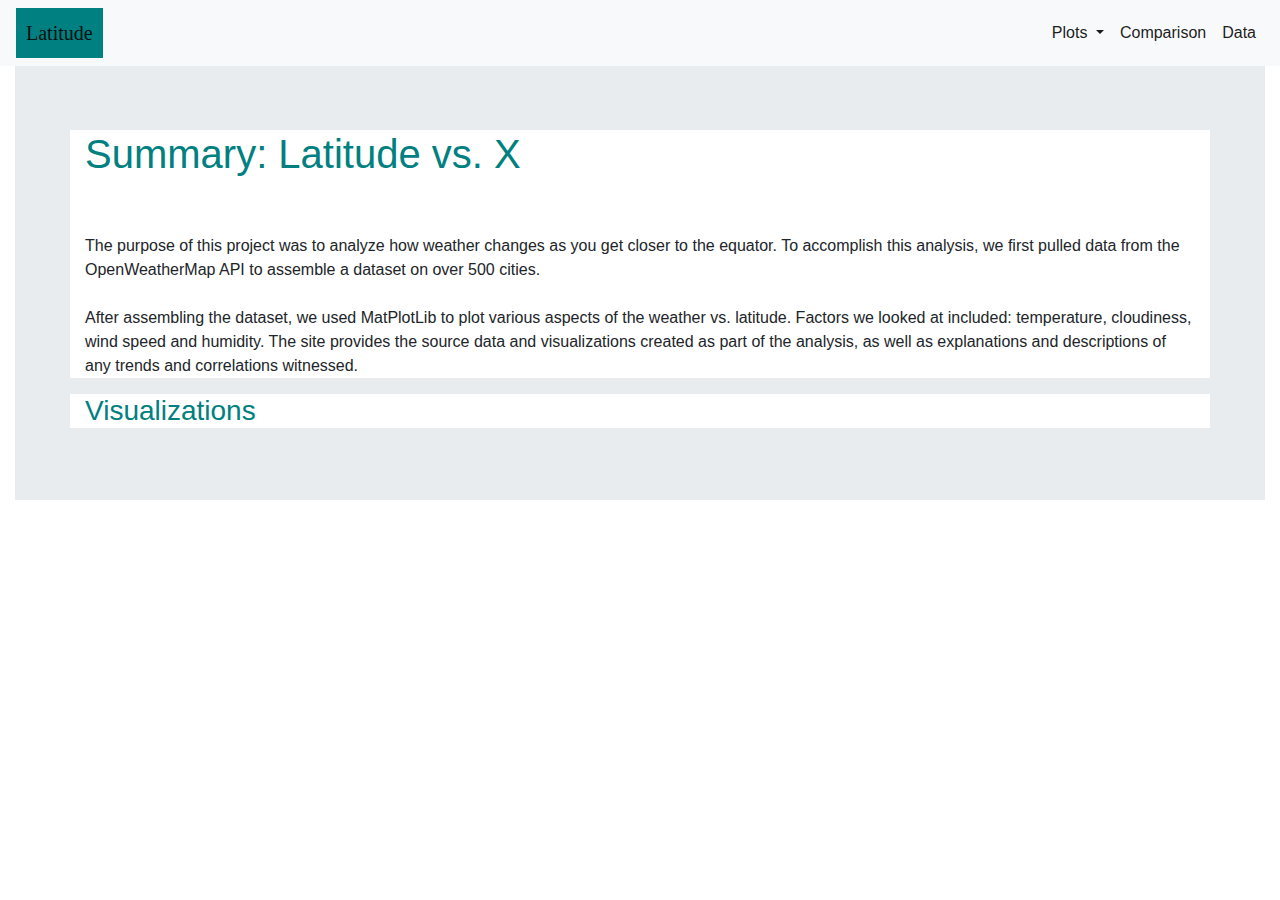
==== index.html @ e171aca1 "half way with landing page" ====
<!DOCTYPE html>
<html lang="en">

<head>
  <meta charset="UTF-8">
  <title>Tiffany Harris Web Design Challenge</title>
  <link rel="stylesheet" href="https://stackpath.bootstrapcdn.com/bootstrap/4.3.1/css/bootstrap.min.css" integrity="sha384-ggOyR0iXCbMQv3Xipma34MD+dH/1fQ784/j6cY/iJTQUOhcWr7x9JvoRxT2MZw1T" crossorigin="anonymous">
  <link rel="stylesheet" href="style.css">
</head>
<body>
  <nav class="navbar navbar-expand-lg navbar-light bg-light">
    <a class="navbar-brand" href="#">Latitude</a>
    <button class="navbar-toggler" type="button" data-toggle="collapse" data-target="#navbarSupportedContent" aria-controls="navbarSupportedContent" aria-expanded="false" aria-label="Toggle navigation">
      <span class="navbar-toggler-icon"></span>
    </button>

    <div class="collapse navbar-collapse" id="navbarSupportedContent">
      <ul class="navbar-nav ml-auto">
        <li class="nav-item dropdown">
          <a class="nav-link dropdown-toggle active" href="#" id="navbarDropdown" role="button" data-toggle="dropdown" aria-haspopup="true" aria-expanded="false">
            Plots
          </a>
          <div class="dropdown-menu" aria-labelledby="navbarDropdown">
            <a class="dropdown-item" href="#">Max Temperature</a>
            <a class="dropdown-item" href="#">Humidtiy</a>
            <a class="dropdown-item" href="#">Cloudiness</a>
            <a class="dropdown-item" href="#">Wind Speed</a>
          </div>
        </li>
        <li class="nav-item">
          <a class="nav-link active" href="#" tabindex="-1">Comparison</a>
        </li>
        <li class="nav-item">
          <a class="nav-link active" href="#">Data</a>
        </li>
      </ul>
    </div>
  </nav>

  <div class="container-fluid">
    <div class="jumbotron jumbotron-fluid">
        <div class="container" style="background-color: white">
          <h1 class="display-5" style= "color: teal">Summary: Latitude vs. X</h1>
          <p><br><br>The purpose of this project was to analyze how weather changes as you get closer to the equator. To accomplish this analysis, we first pulled data from the OpenWeatherMap API to assemble a dataset on over 500 cities.<br><br> After assembling the dataset, we used MatPlotLib to plot various aspects of the weather vs. latitude. Factors we looked at included: temperature, cloudiness, wind speed and humidity. The site provides the source data and visualizations created as part of the analysis, as well as explanations and descriptions of any trends and correlations witnessed.</p>
        </div>
        <div class="container" style="background-color: white">
          <h3 class="display-5" style= "color: teal">Visualizations</h3>
        </div>
    </div>
  </div>


<script src="https://code.jquery.com/jquery-3.3.1.slim.min.js" integrity="sha384-q8i/X+965DzO0rT7abK41JStQIAqVgRVzpbzo5smXKp4YfRvH+8abtTE1Pi6jizo" crossorigin="anonymous"></script>
<script src="https://cdnjs.cloudflare.com/ajax/libs/popper.js/1.14.7/umd/popper.min.js" integrity="sha384-UO2eT0CpHqdSJQ6hJty5KVphtPhzWj9WO1clHTMGa3JDZwrnQq4sF86dIHNDz0W1" crossorigin="anonymous"></script>
<script src="https://stackpath.bootstrapcdn.com/bootstrap/4.3.1/js/bootstrap.min.js" integrity="sha384-JjSmVgyd0p3pXB1rRibZUAYoIIy6OrQ6VrjIEaFf/nJGzIxFDsf4x0xIM+B07jRM" crossorigin="anonymous"></script>

</body>

</html>
---- style.css ----
.navbar-brand{
    background-color: teal;
    font-family: "Times New Roman", Times, serif;
    color: purple;
    padding: 10px;
}

.test{
    background-color: red;
}
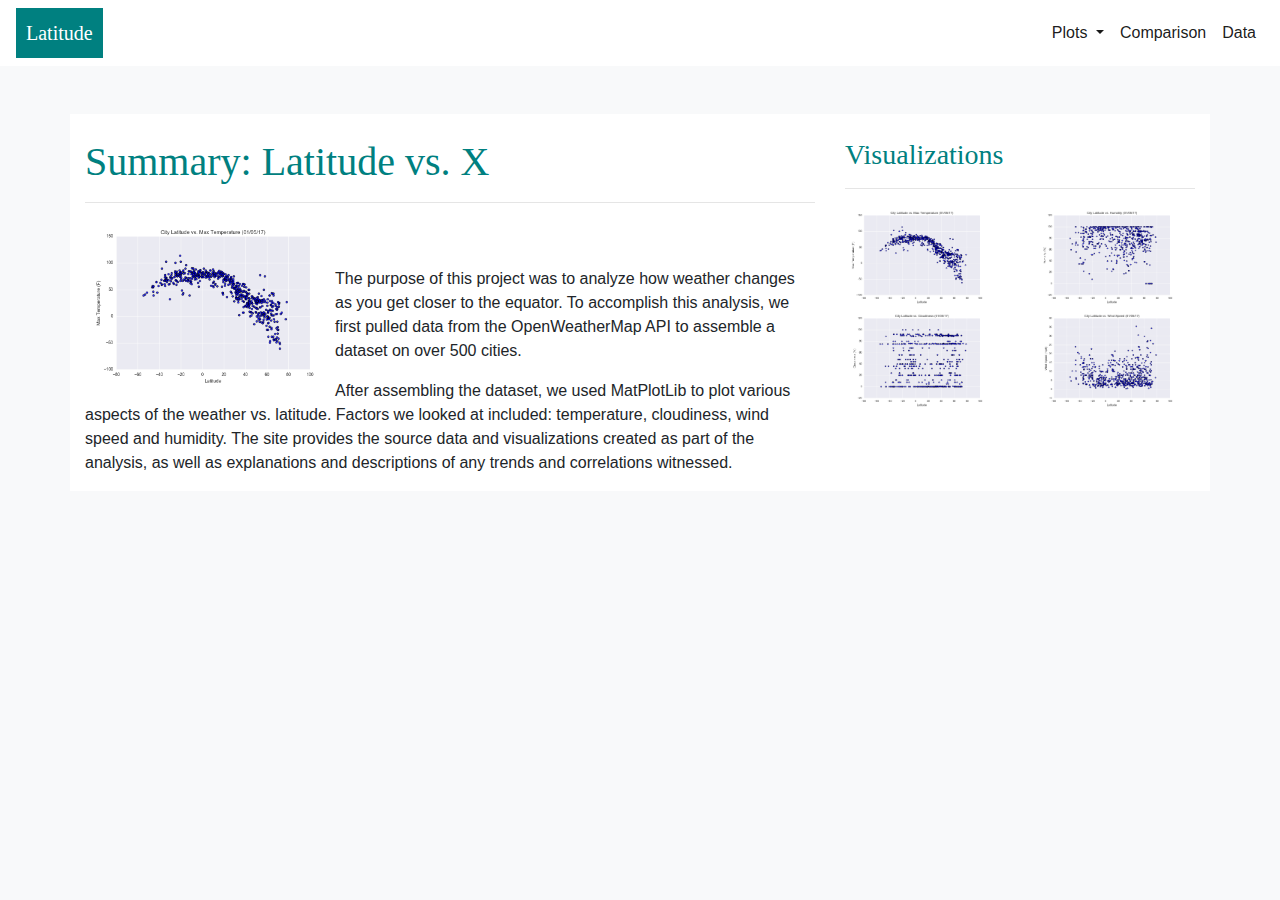
==== commit 4c9ce6e5: "updated files" ====
--- a/index.html
+++ b/index.html
@@ -7,9 +7,9 @@
   <link rel="stylesheet" href="https://stackpath.bootstrapcdn.com/bootstrap/4.3.1/css/bootstrap.min.css" integrity="sha384-ggOyR0iXCbMQv3Xipma34MD+dH/1fQ784/j6cY/iJTQUOhcWr7x9JvoRxT2MZw1T" crossorigin="anonymous">
   <link rel="stylesheet" href="style.css">
 </head>
-<body>
-  <nav class="navbar navbar-expand-lg navbar-light bg-light">
-    <a class="navbar-brand" href="#">Latitude</a>
+<body class="bg-light">
+  <nav class="navbar navbar-expand-lg navbar-light bg-white">
+    <a class="navbar-brand text-white" href="#">Latitude</a>
     <button class="navbar-toggler" type="button" data-toggle="collapse" data-target="#navbarSupportedContent" aria-controls="navbarSupportedContent" aria-expanded="false" aria-label="Toggle navigation">
       <span class="navbar-toggler-icon"></span>
     </button>
@@ -36,19 +36,43 @@
       </ul>
     </div>
   </nav>
+<!-- start of main body -->
+<br><br>
+<div class="container">
+  <br>
+  <div class="row">
+    <!-- left side -->
 
-  <div class="container-fluid">
-    <div class="jumbotron jumbotron-fluid">
-        <div class="container" style="background-color: white">
-          <h1 class="display-5" style= "color: teal">Summary: Latitude vs. X</h1>
-          <p><br><br>The purpose of this project was to analyze how weather changes as you get closer to the equator. To accomplish this analysis, we first pulled data from the OpenWeatherMap API to assemble a dataset on over 500 cities.<br><br> After assembling the dataset, we used MatPlotLib to plot various aspects of the weather vs. latitude. Factors we looked at included: temperature, cloudiness, wind speed and humidity. The site provides the source data and visualizations created as part of the analysis, as well as explanations and descriptions of any trends and correlations witnessed.</p>
+    <div class="col col-12 col-md-8 divbdy">
+        <h1 class="display-5" style= "color: teal; font-family: Times New Roman">Summary: Latitude vs. X</h1>
+        <hr>
+        <img src="visualizations/Fig1.png" align="left" width= "250">
+        <p><br><br>The purpose of this project was to analyze how weather changes as you get closer to the equator. To accomplish this analysis, we first pulled data from the OpenWeatherMap API to assemble a dataset on over 500 cities.</p>
+        <p>After assembling the dataset, we used MatPlotLib to plot various aspects of the weather vs. latitude. Factors we looked at included: temperature, cloudiness, wind speed and humidity. The site provides the source data and visualizations created as part of the analysis, as well as explanations and descriptions of any trends and correlations witnessed.</p>
+        </hr>
+      </div>
+    
+    <div class="col col-12 col-md-4 divbdy">
+        <h3 class="display-5" style= "color: teal; font-family: Times New Roman">Visualizations</h3>
+        <hr>
+        <div class="row">
+          <div class="col col-3 col-md-6">
+            <img src="visualizations/Fig1.png" width="150">
+          </div>
+          <div class="col col-3 col-md-6">
+            <img src="visualizations/Fig2.png" width="150">
+          </div>
+          <div class="col col-3 col-md-6">
+            <img src="visualizations/Fig3.png" width="150">
+          </div>
+          <div class="col col-3 col-md-6">
+            <img src="visualizations/Fig4.png" width="150">
+          </div>
         </div>
-        <div class="container" style="background-color: white">
-          <h3 class="display-5" style= "color: teal">Visualizations</h3>
-        </div>
+        </hr>
     </div>
   </div>
-
+</div>
 
 <script src="https://code.jquery.com/jquery-3.3.1.slim.min.js" integrity="sha384-q8i/X+965DzO0rT7abK41JStQIAqVgRVzpbzo5smXKp4YfRvH+8abtTE1Pi6jizo" crossorigin="anonymous"></script>
 <script src="https://cdnjs.cloudflare.com/ajax/libs/popper.js/1.14.7/umd/popper.min.js" integrity="sha384-UO2eT0CpHqdSJQ6hJty5KVphtPhzWj9WO1clHTMGa3JDZwrnQq4sF86dIHNDz0W1" crossorigin="anonymous"></script>
--- a/style.css
+++ b/style.css
@@ -5,6 +5,6 @@
     padding: 10px;
 }
 
-.test{
-    background-color: red;
-}+.container{
+    background-color: white;
+}
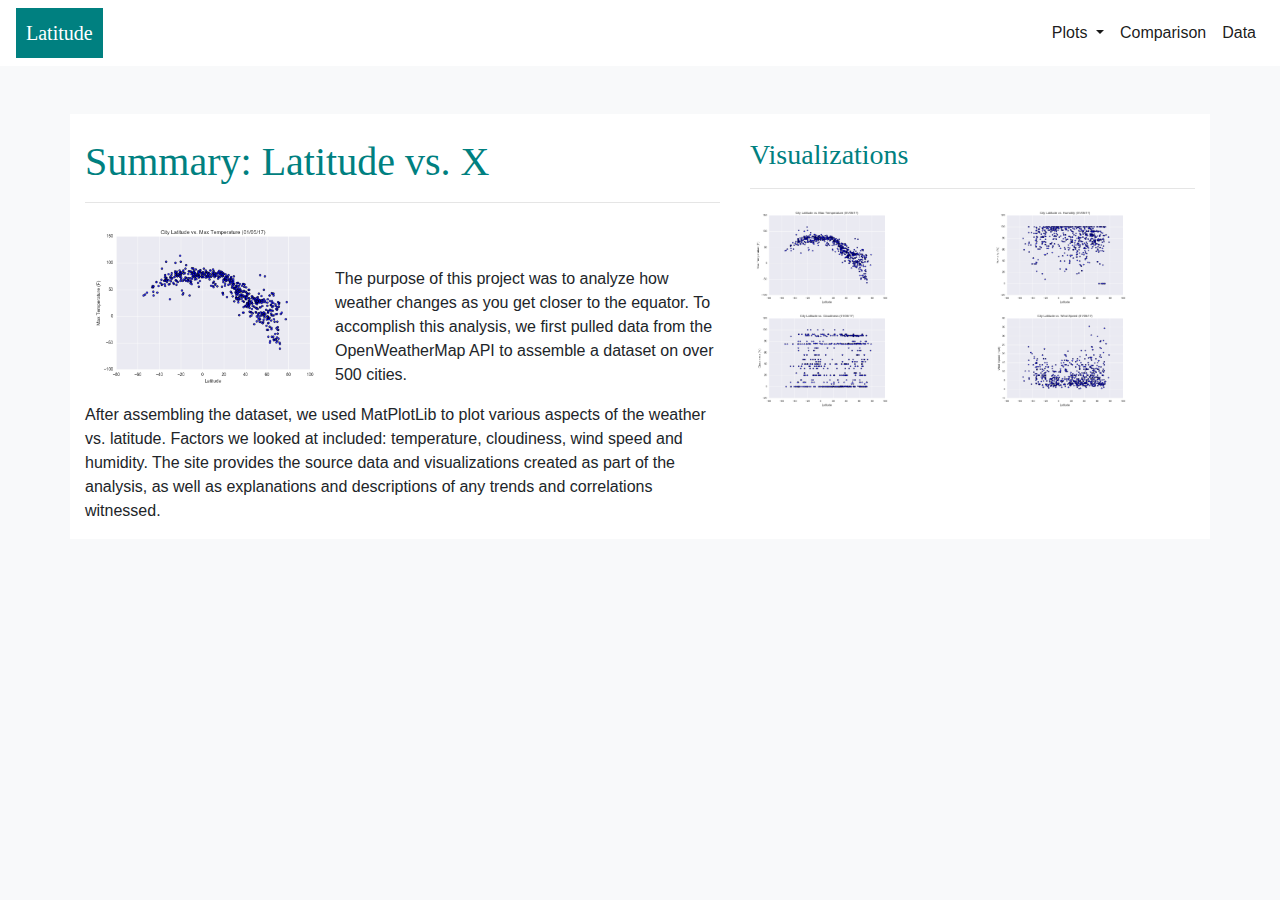
==== commit e54b8bd1: "done except data.html" ====
--- a/index.html
+++ b/index.html
@@ -3,13 +3,14 @@
 
 <head>
   <meta charset="UTF-8">
-  <title>Tiffany Harris Web Design Challenge</title>
+  <meta name="viewport" content="width=device-width, initial-scale=1">
+  <title>Landing</title>
   <link rel="stylesheet" href="https://stackpath.bootstrapcdn.com/bootstrap/4.3.1/css/bootstrap.min.css" integrity="sha384-ggOyR0iXCbMQv3Xipma34MD+dH/1fQ784/j6cY/iJTQUOhcWr7x9JvoRxT2MZw1T" crossorigin="anonymous">
   <link rel="stylesheet" href="style.css">
 </head>
 <body class="bg-light">
-  <nav class="navbar navbar-expand-lg navbar-light bg-white">
-    <a class="navbar-brand text-white" href="#">Latitude</a>
+  <nav class="navbar navbar-expand-lg navbar-light">
+    <a class="navbar-brand text-white" href="index.html">Latitude</a>
     <button class="navbar-toggler" type="button" data-toggle="collapse" data-target="#navbarSupportedContent" aria-controls="navbarSupportedContent" aria-expanded="false" aria-label="Toggle navigation">
       <span class="navbar-toggler-icon"></span>
     </button>
@@ -21,17 +22,17 @@
             Plots
           </a>
           <div class="dropdown-menu" aria-labelledby="navbarDropdown">
-            <a class="dropdown-item" href="#">Max Temperature</a>
-            <a class="dropdown-item" href="#">Humidtiy</a>
-            <a class="dropdown-item" href="#">Cloudiness</a>
-            <a class="dropdown-item" href="#">Wind Speed</a>
+            <a class="dropdown-item" href="max-temperature.html">Max Temperature</a>
+            <a class="dropdown-item" href="humidity.html#">Humidity</a>
+            <a class="dropdown-item" href="cloudiness.html">Cloudiness</a>
+            <a class="dropdown-item" href="wind-speed.html">Wind Speed</a>
           </div>
         </li>
         <li class="nav-item">
-          <a class="nav-link active" href="#" tabindex="-1">Comparison</a>
+          <a class="nav-link active" href="comparisons.html">Comparison</a>
         </li>
         <li class="nav-item">
-          <a class="nav-link active" href="#">Data</a>
+          <a class="nav-link active" href="data.html">Data</a>
         </li>
       </ul>
     </div>
@@ -42,37 +43,36 @@
   <br>
   <div class="row">
     <!-- left side -->
-
-    <div class="col col-12 col-md-8 divbdy">
+    
+      <div class="col-lg-7 col-md-12">
         <h1 class="display-5" style= "color: teal; font-family: Times New Roman">Summary: Latitude vs. X</h1>
         <hr>
         <img src="visualizations/Fig1.png" align="left" width= "250">
         <p><br><br>The purpose of this project was to analyze how weather changes as you get closer to the equator. To accomplish this analysis, we first pulled data from the OpenWeatherMap API to assemble a dataset on over 500 cities.</p>
         <p>After assembling the dataset, we used MatPlotLib to plot various aspects of the weather vs. latitude. Factors we looked at included: temperature, cloudiness, wind speed and humidity. The site provides the source data and visualizations created as part of the analysis, as well as explanations and descriptions of any trends and correlations witnessed.</p>
         </hr>
-      </div>
-    
-    <div class="col col-12 col-md-4 divbdy">
+      </div>  
+    <div class="col-lg-5 col-md-12">
         <h3 class="display-5" style= "color: teal; font-family: Times New Roman">Visualizations</h3>
         <hr>
         <div class="row">
-          <div class="col col-3 col-md-6">
-            <img src="visualizations/Fig1.png" width="150">
+          <div class="col-6">
+            <a href="max-temperature.html"><img src="visualizations/Fig1.png" width="150" alt="Max Temperature"></a>
           </div>
-          <div class="col col-3 col-md-6">
-            <img src="visualizations/Fig2.png" width="150">
+          <div class="col-6">
+            <a href="humidity.html"><img src="visualizations/Fig2.png" width="150" alt="Humidity"></a>
           </div>
-          <div class="col col-3 col-md-6">
-            <img src="visualizations/Fig3.png" width="150">
+          <div class="col-6">
+            <a href="cloudiness.html"><img src="visualizations/Fig3.png" width="150" alt="Cloudiness"></a>
           </div>
-          <div class="col col-3 col-md-6">
-            <img src="visualizations/Fig4.png" width="150">
+          <div class="col-6">
+            <a href="wind-speed.html"><img src="visualizations/Fig4.png" width="150" alt="Wind Speed"></a>
           </div>
         </div>
-        </hr>
+      </hr>
     </div>
   </div>
-</div>
+</div>  
 
 <script src="https://code.jquery.com/jquery-3.3.1.slim.min.js" integrity="sha384-q8i/X+965DzO0rT7abK41JStQIAqVgRVzpbzo5smXKp4YfRvH+8abtTE1Pi6jizo" crossorigin="anonymous"></script>
 <script src="https://cdnjs.cloudflare.com/ajax/libs/popper.js/1.14.7/umd/popper.min.js" integrity="sha384-UO2eT0CpHqdSJQ6hJty5KVphtPhzWj9WO1clHTMGa3JDZwrnQq4sF86dIHNDz0W1" crossorigin="anonymous"></script>
--- a/style.css
+++ b/style.css
@@ -1,10 +1,24 @@
 .navbar-brand{
     background-color: teal;
     font-family: "Times New Roman", Times, serif;
-    color: purple;
     padding: 10px;
 }
 
 .container{
     background-color: white;
 }
+
+@media (max-width: 680px) {
+    .navbar{
+    background-color: teal;
+    }  
+    .nav-link{
+      color: white !important;
+    }
+  }
+
+@media (min-width: 680px) {
+    .navbar{
+    background-color: white;
+    }  
+  }